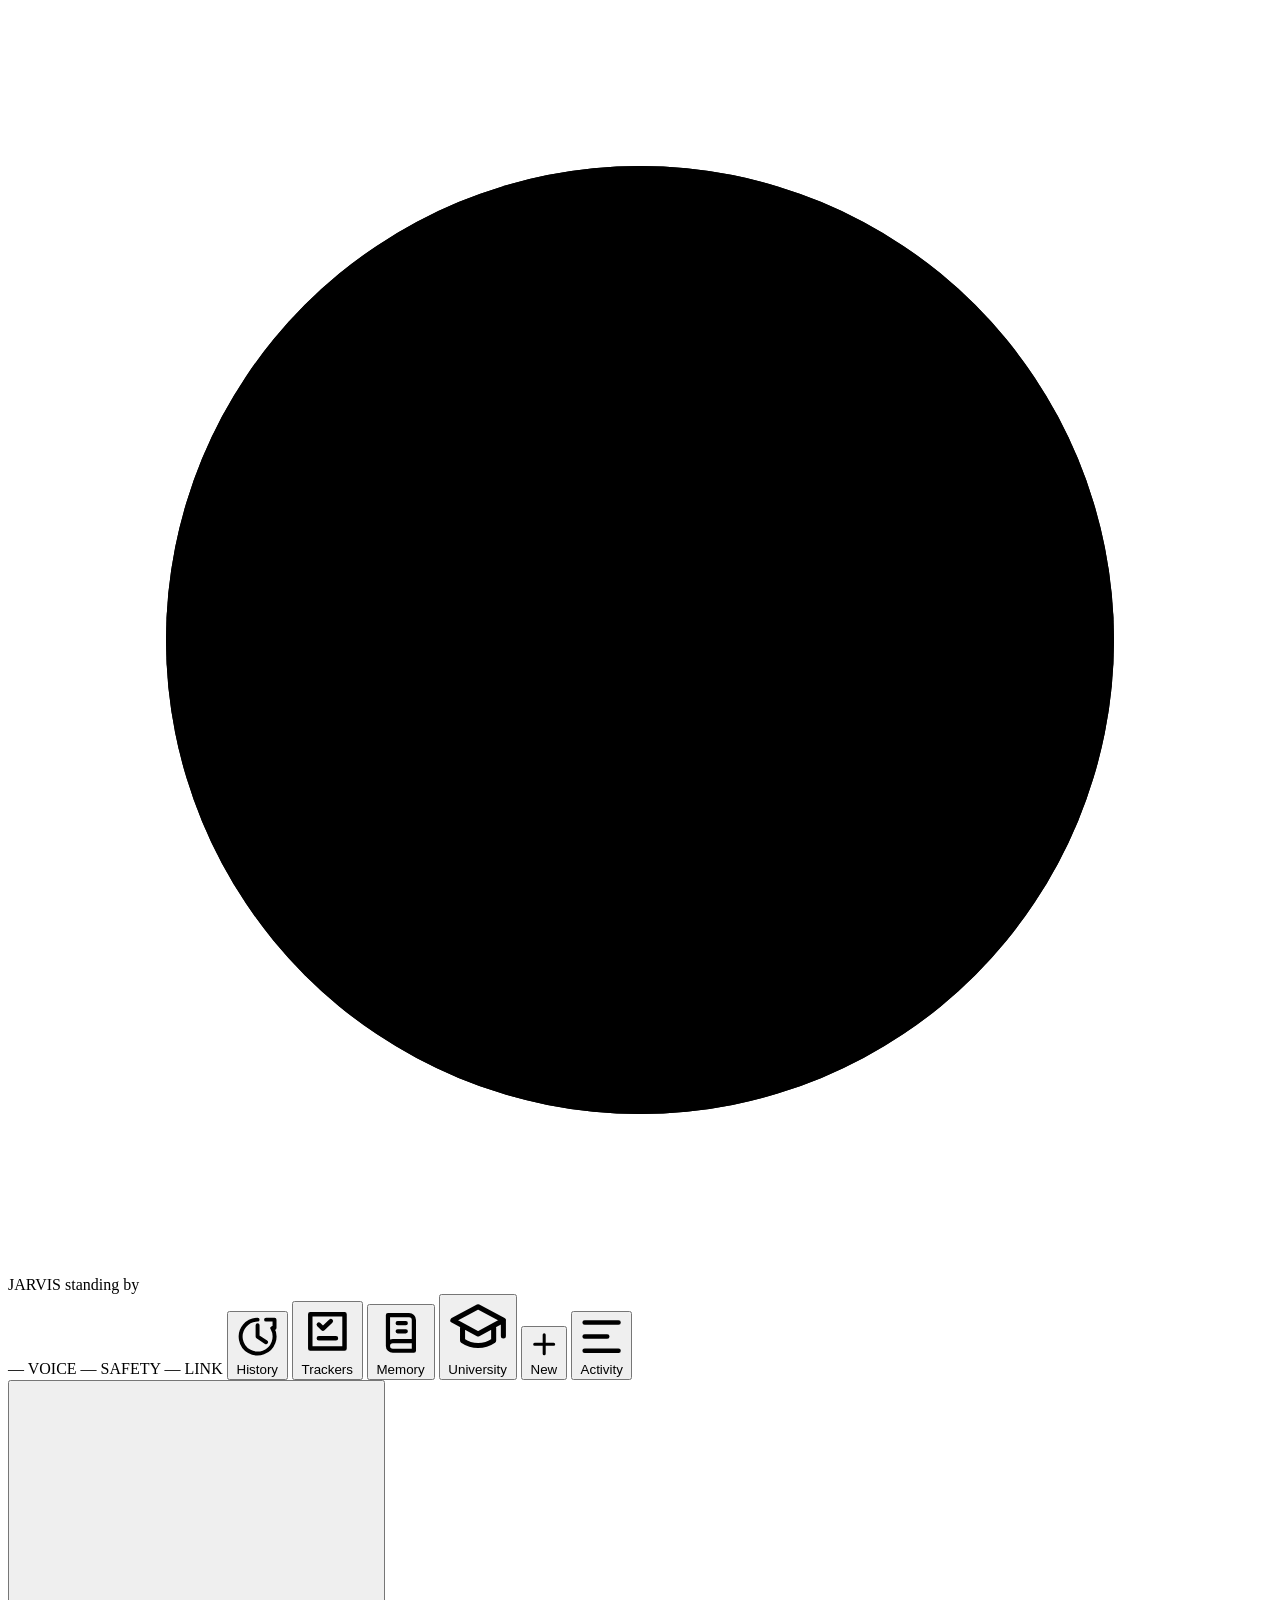
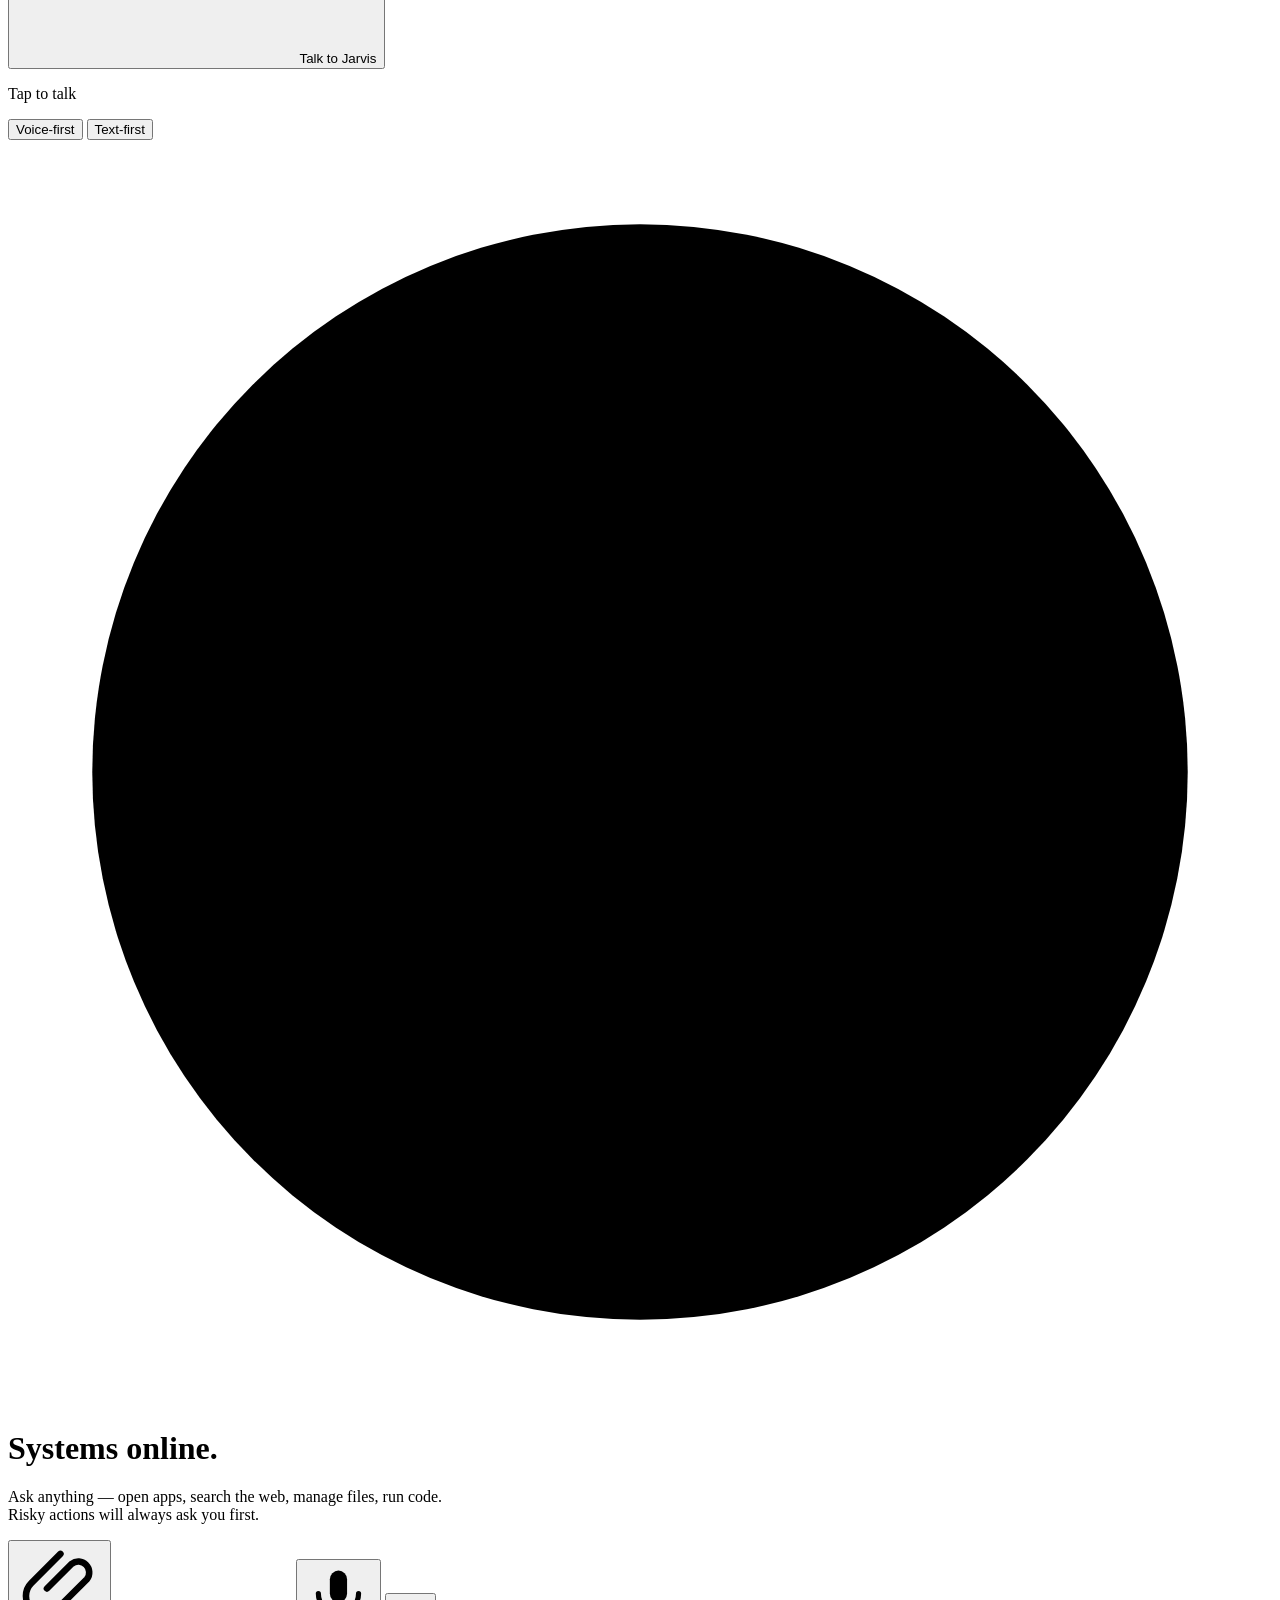
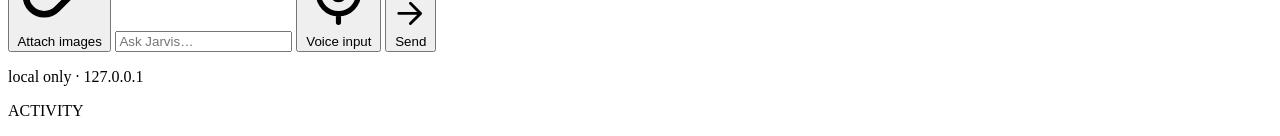
==== jarvis/web/static/index.html @ 4a021e8f "Initial commit: Jarvis backup (code only; secrets, personal data, models, and caches excluded via .g" ====
<!DOCTYPE html>
<html lang="en">
<head>
<meta charset="utf-8">
<meta name="viewport" content="width=device-width, initial-scale=1">
<title>Jarvis</title>
<link rel="icon" href="data:image/svg+xml,%3Csvg xmlns='http://www.w3.org/2000/svg' viewBox='0 0 32 32'%3E%3Ccircle cx='16' cy='16' r='11' fill='none' stroke='%2322d3ee' stroke-width='3'/%3E%3Ccircle cx='16' cy='16' r='4' fill='%2322d3ee'/%3E%3C/svg%3E">
<!-- Fonts: Space Grotesk (UI), Inter (message text), JetBrains Mono (telemetry) -->
<link rel="preconnect" href="https://fonts.googleapis.com">
<link rel="preconnect" href="https://fonts.gstatic.com" crossorigin>
<link rel="stylesheet" href="https://fonts.googleapis.com/css2?family=Space+Grotesk:wght@400;500;700&family=Inter:wght@400;500;600&family=JetBrains+Mono:wght@400;500&display=swap">
<link rel="stylesheet" href="/static/styles.css">
</head>
<body>

<!-- Ambient HUD backdrop: grid + scanlines + glow, all pure CSS -->
<div class="backdrop" aria-hidden="true"></div>

<!-- ============================== status bar ============================== -->
<header class="statusbar">
  <div class="statusbar-left">
    <div class="ring" id="ring" aria-hidden="true">
      <svg viewBox="0 0 40 40">
        <circle class="ring-track" cx="20" cy="20" r="15"/>
        <circle class="ring-arc"   cx="20" cy="20" r="15"/>
        <circle class="ring-core"  cx="20" cy="20" r="4.5"/>
      </svg>
    </div>
    <span class="wordmark">JARVIS</span>
    <span class="statusline mono" id="statusline">standing by</span>
  </div>
  <div class="statusbar-right">
    <span class="chip mono" id="brain-chip" title="Active brain (set in jarvis/config.py)">—</span>
    <span class="chip mono" id="tts-chip" title="Active text-to-speech engine (set in jarvis/config.py)">VOICE —</span>
    <span class="chip mono" id="safety-chip" title="Safety level (set in jarvis/config.py)">SAFETY —</span>
    <span class="conn" id="conn" title="Connection to the Jarvis engine">
      <span class="conn-dot"></span><span class="conn-label mono">LINK</span>
    </span>
    <button class="rail-toggle" id="history-toggle" title="Browse logged sessions">
      <svg viewBox="0 0 16 16" aria-hidden="true"><path d="M8 2a6 6 0 1 0 5.2 3M8 4v4l3 2M11 2h3v3" fill="none" stroke="currentColor" stroke-width="1.4" stroke-linecap="round" stroke-linejoin="round"/></svg>
      <span>History</span>
    </button>
    <button class="rail-toggle" id="tracker-toggle" title="Open personal trackers">
      <svg viewBox="0 0 16 16" aria-hidden="true"><path d="M3 3h10v10H3zM5.5 6l1.2 1.2L9 5M5.5 10h5" fill="none" stroke="currentColor" stroke-width="1.3" stroke-linecap="round" stroke-linejoin="round"/></svg>
      <span>Trackers</span>
    </button>
    <button class="rail-toggle" id="memory-toggle" title="View remembered facts">
      <svg viewBox="0 0 16 16" aria-hidden="true"><path d="M4 2.5h6.5A1.5 1.5 0 0 1 12 4v9.5H5.5A1.5 1.5 0 0 1 4 12V2.5zm0 9.5a1.5 1.5 0 0 1 1.5-1.5H12M7 5h2.5M7 7.5h2.5" fill="none" stroke="currentColor" stroke-width="1.3" stroke-linecap="round" stroke-linejoin="round"/></svg>
      <span>Memory</span>
    </button>
    <button class="rail-toggle" id="university-toggle" title="Open university dashboard">
      <svg viewBox="0 0 16 16" aria-hidden="true"><path d="M1.5 6 8 2.5 14.5 6 8 9.5 1.5 6Zm2.5 2v3.2c2.5 1.7 5.5 1.7 8 0V8M14.5 6v4" fill="none" stroke="currentColor" stroke-width="1.3" stroke-linecap="round" stroke-linejoin="round"/></svg>
      <span>University</span>
    </button>
    <button class="rail-toggle" id="new-session" title="Start a fresh conversation">
      <svg viewBox="0 0 16 16" aria-hidden="true"><path d="M8 3v10M3 8h10" fill="none" stroke="currentColor" stroke-width="1.6" stroke-linecap="round"/></svg>
      <span>New</span>
    </button>
    <button class="rail-toggle" id="rail-toggle" aria-expanded="true" aria-controls="rail"
            title="Show or hide the activity feed">
      <svg viewBox="0 0 16 16" aria-hidden="true"><path d="M2 3h12M2 8h8M2 13h12" stroke="currentColor" stroke-width="1.6" stroke-linecap="round"/></svg>
      <span>Activity</span>
    </button>
  </div>
</header>

<!-- ============================== main area =============================== -->
<div class="layout">

  <main class="chat-pane">
    <section class="voice-hero" aria-label="Voice control">
      <button type="button" class="orb-button" id="orb-button" title="Tap to talk">
        <canvas id="orb-canvas" width="280" height="280" aria-hidden="true"></canvas>
        <span class="visually-hidden">Talk to Jarvis</span>
      </button>
      <p class="orb-status mono" id="orb-status">Tap to talk</p>
      <div class="voice-mode" role="group" aria-label="Voice interaction mode">
        <button type="button" class="mode-btn" id="mode-voice" aria-pressed="true">Voice-first</button>
        <button type="button" class="mode-btn" id="mode-text" aria-pressed="false">Text-first</button>
      </div>
    </section>
    <div class="chat-scroll" id="chat-scroll">
      <div class="chat-column" id="chat">
        <!-- Empty state is hidden during a conversation and reused on reset. -->
        <div class="empty" id="empty">
          <div class="empty-ring" aria-hidden="true">
            <svg viewBox="0 0 120 120">
              <circle class="er-outer" cx="60" cy="60" r="52"/>
              <circle class="er-mid"   cx="60" cy="60" r="38"/>
              <circle class="er-core"  cx="60" cy="60" r="10"/>
            </svg>
          </div>
          <h1>Systems online.</h1>
          <p>Ask anything — open apps, search the web, manage files, run code.<br>
             Risky actions will always ask you first.</p>
        </div>
      </div>
    </div>

    <!-- ============================ input bar ============================= -->
    <div class="inputbar">
      <div class="image-previews" id="image-previews" aria-label="Attached images"></div>
      <form class="input-shell" id="form">
        <input id="image-input" type="file" accept="image/*" multiple hidden>
        <button type="button" class="attach" id="attach" title="Attach images">
          <svg viewBox="0 0 24 24" aria-hidden="true">
            <path d="M8.5 12.5l6.8-6.8a3 3 0 0 1 4.2 4.2l-8.2 8.2a5 5 0 0 1-7.1-7.1l8-8" fill="none" stroke="currentColor" stroke-width="1.8" stroke-linecap="round"/>
          </svg>
          <span class="visually-hidden">Attach images</span>
        </button>
        <input id="input" type="text" autocomplete="off" spellcheck="false"
               placeholder="Ask Jarvis…" aria-label="Message Jarvis">
        <button type="button" class="mic" id="mic" title="Talk to Jarvis (works best in Chrome/Edge)">
          <svg viewBox="0 0 24 24" aria-hidden="true">
            <rect x="9" y="3" width="6" height="11" rx="3"/>
            <path d="M5 11a7 7 0 0 0 14 0M12 18v3" fill="none" stroke="currentColor" stroke-width="1.8" stroke-linecap="round"/>
          </svg>
          <span class="visually-hidden">Voice input</span>
        </button>
        <button type="submit" class="send" id="send" title="Send (Enter)">
          <svg viewBox="0 0 24 24" aria-hidden="true">
            <path d="M4 12h13M12 5l7 7-7 7" fill="none" stroke="currentColor" stroke-width="2" stroke-linecap="round" stroke-linejoin="round"/>
          </svg>
          <span class="visually-hidden">Send</span>
        </button>
      </form>
      <p class="inputbar-note mono">local only · 127.0.0.1</p>
    </div>
  </main>

  <!-- ============================ activity rail =========================== -->
  <aside class="rail" id="rail" aria-label="Activity feed">
    <div class="rail-head mono">ACTIVITY</div>
    <ol class="rail-feed mono" id="rail-feed"></ol>
  </aside>

</div>

<!-- Full-screen University route. The live chat stays mounted while hidden. -->
<div class="guc-screen" id="guc-screen" hidden>
  <header class="guc-screen-head">
    <button class="history-back mono" id="guc-back" type="button">‹ BACK TO CHAT</button>
    <h1 class="mono" id="guc-title">UNIVERSITY</h1>
    <span></span>
  </header>
  <div class="guc-status-bar" id="guc-status-bar"></div>
  <div class="guc-global-actions" id="guc-global-actions" aria-label="All University sections"></div>
  <nav class="tracker-tabs guc-tabs" id="guc-tabs" aria-label="University section"></nav>
  <main class="guc-content" id="guc-content"></main>
</div>

<!-- Session browser. It floats above the live conversation. -->
<div class="history-overlay" id="history-overlay" hidden>
  <section class="history-panel" role="dialog" aria-modal="true" aria-labelledby="history-title">
    <header class="history-head">
      <button class="history-back mono" id="history-back" type="button" hidden>‹ BACK</button>
      <h2 class="mono" id="history-title">SESSION HISTORY</h2>
      <button class="history-close" id="history-close" type="button" aria-label="Close history">×</button>
    </header>
    <div class="history-search">
      <input id="history-search-input" type="search" placeholder="Search all sessions…" aria-label="Search session history">
    </div>
    <div class="history-content" id="history-content"></div>
  </section>
</div>

<!-- Personal trackers. Visually mirrors History but remains REST-only. -->
<div class="history-overlay" id="tracker-overlay" hidden>
  <section class="history-panel tracker-panel" role="dialog" aria-modal="true" aria-labelledby="tracker-title">
    <header class="history-head">
      <span></span>
      <h2 class="mono" id="tracker-title">TRACKERS</h2>
      <button class="history-close" id="tracker-close" type="button" aria-label="Close trackers">×</button>
    </header>
    <nav class="tracker-tabs" id="tracker-tabs" aria-label="Tracker category"></nav>
    <form class="tracker-form" id="tracker-form">
      <input id="tracker-text" type="text" required placeholder="Add an item…" aria-label="Tracker item">
      <input id="tracker-due" type="datetime-local" aria-label="Optional due time">
      <input id="tracker-list-name" type="text" placeholder="List name" aria-label="Custom list name" hidden>
      <button type="submit">Add</button>
    </form>
    <div class="history-content tracker-content" id="tracker-content"></div>
  </section>
</div>

<!-- Remembered user facts. Visually mirrors the REST-only Trackers panel. -->
<div class="history-overlay" id="memory-overlay" hidden>
  <section class="history-panel memory-panel" role="dialog" aria-modal="true" aria-labelledby="memory-title">
    <header class="history-head">
      <span></span>
      <h2 class="mono" id="memory-title">MEMORY</h2>
      <button class="history-close" id="memory-close" type="button" aria-label="Close memory">×</button>
    </header>
    <form class="tracker-form" id="memory-form">
      <input id="memory-text" type="text" required placeholder="Remember something…" aria-label="Fact to remember">
      <button type="submit">Add</button>
    </form>
    <div class="history-content tracker-content" id="memory-content"></div>
  </section>
</div>

<div class="toast mono" id="toast" role="status"></div>

<script src="/static/app.js"></script>
</body>
</html>
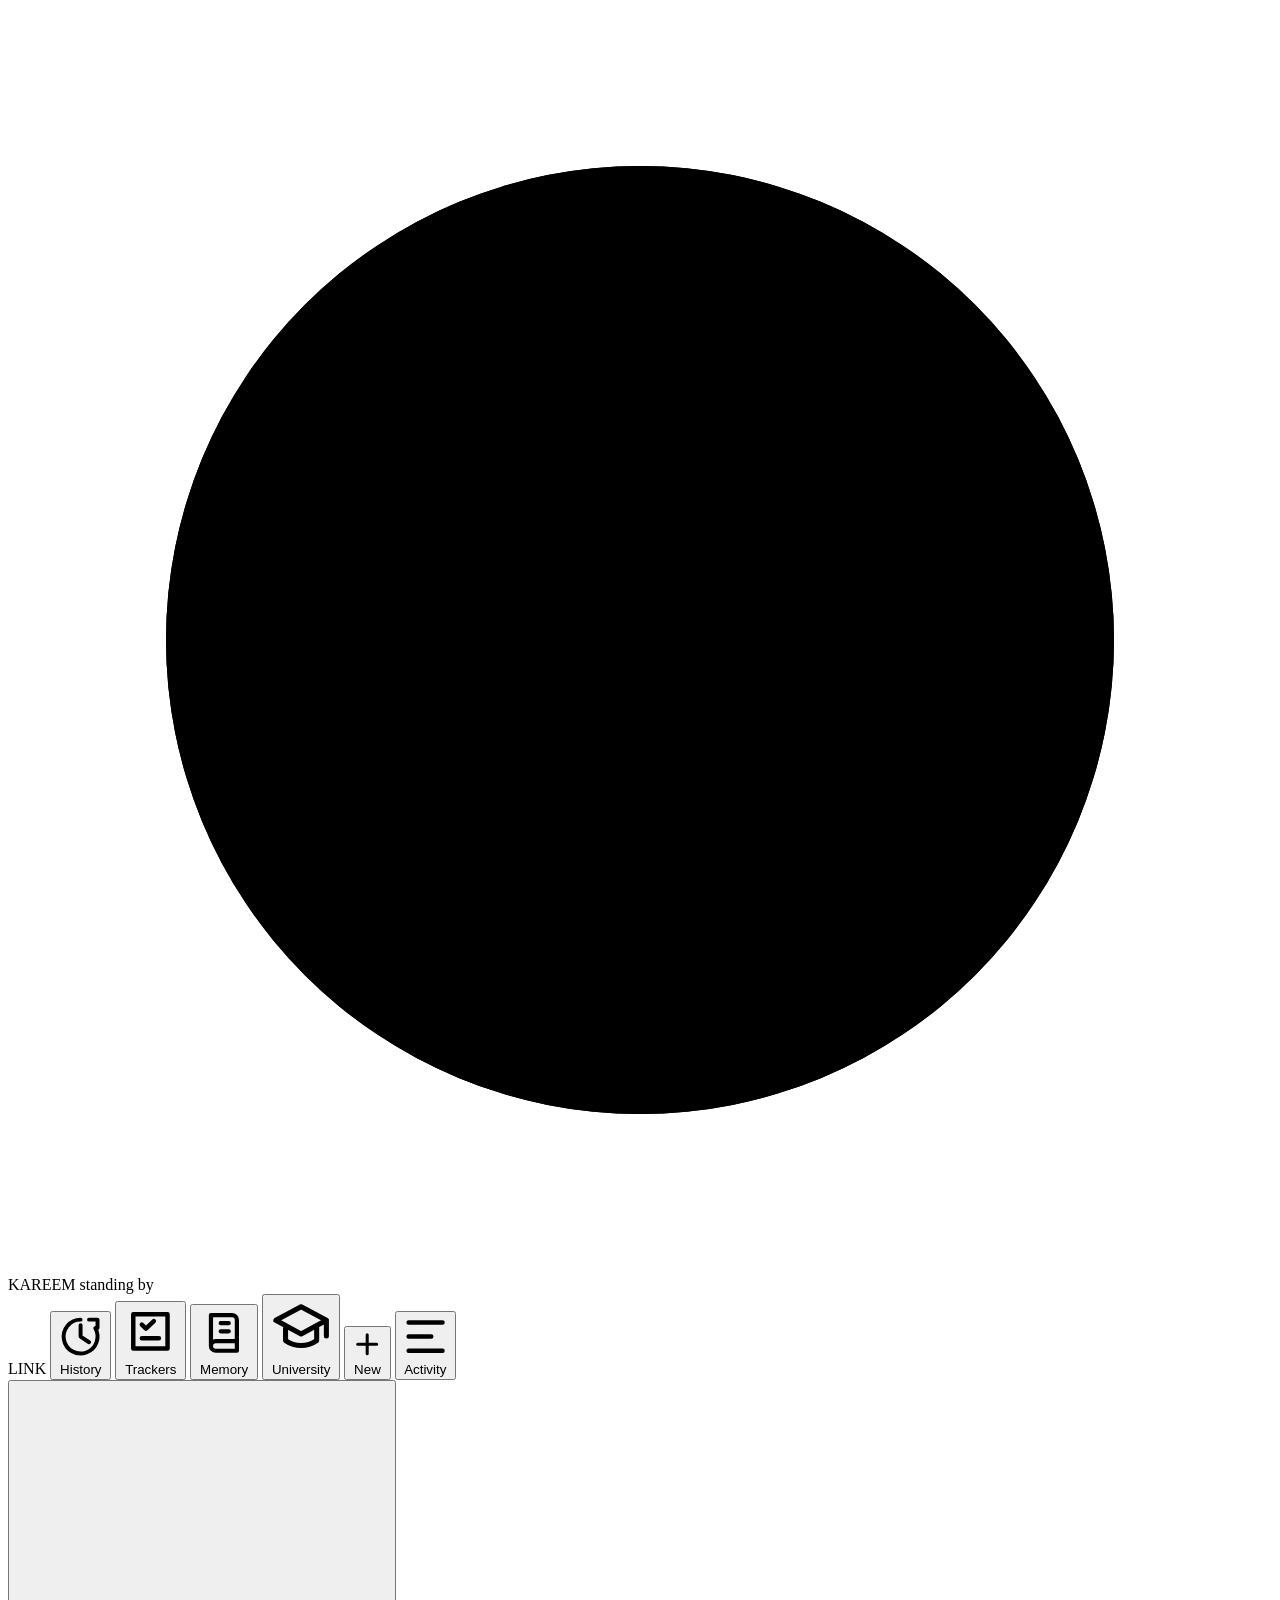
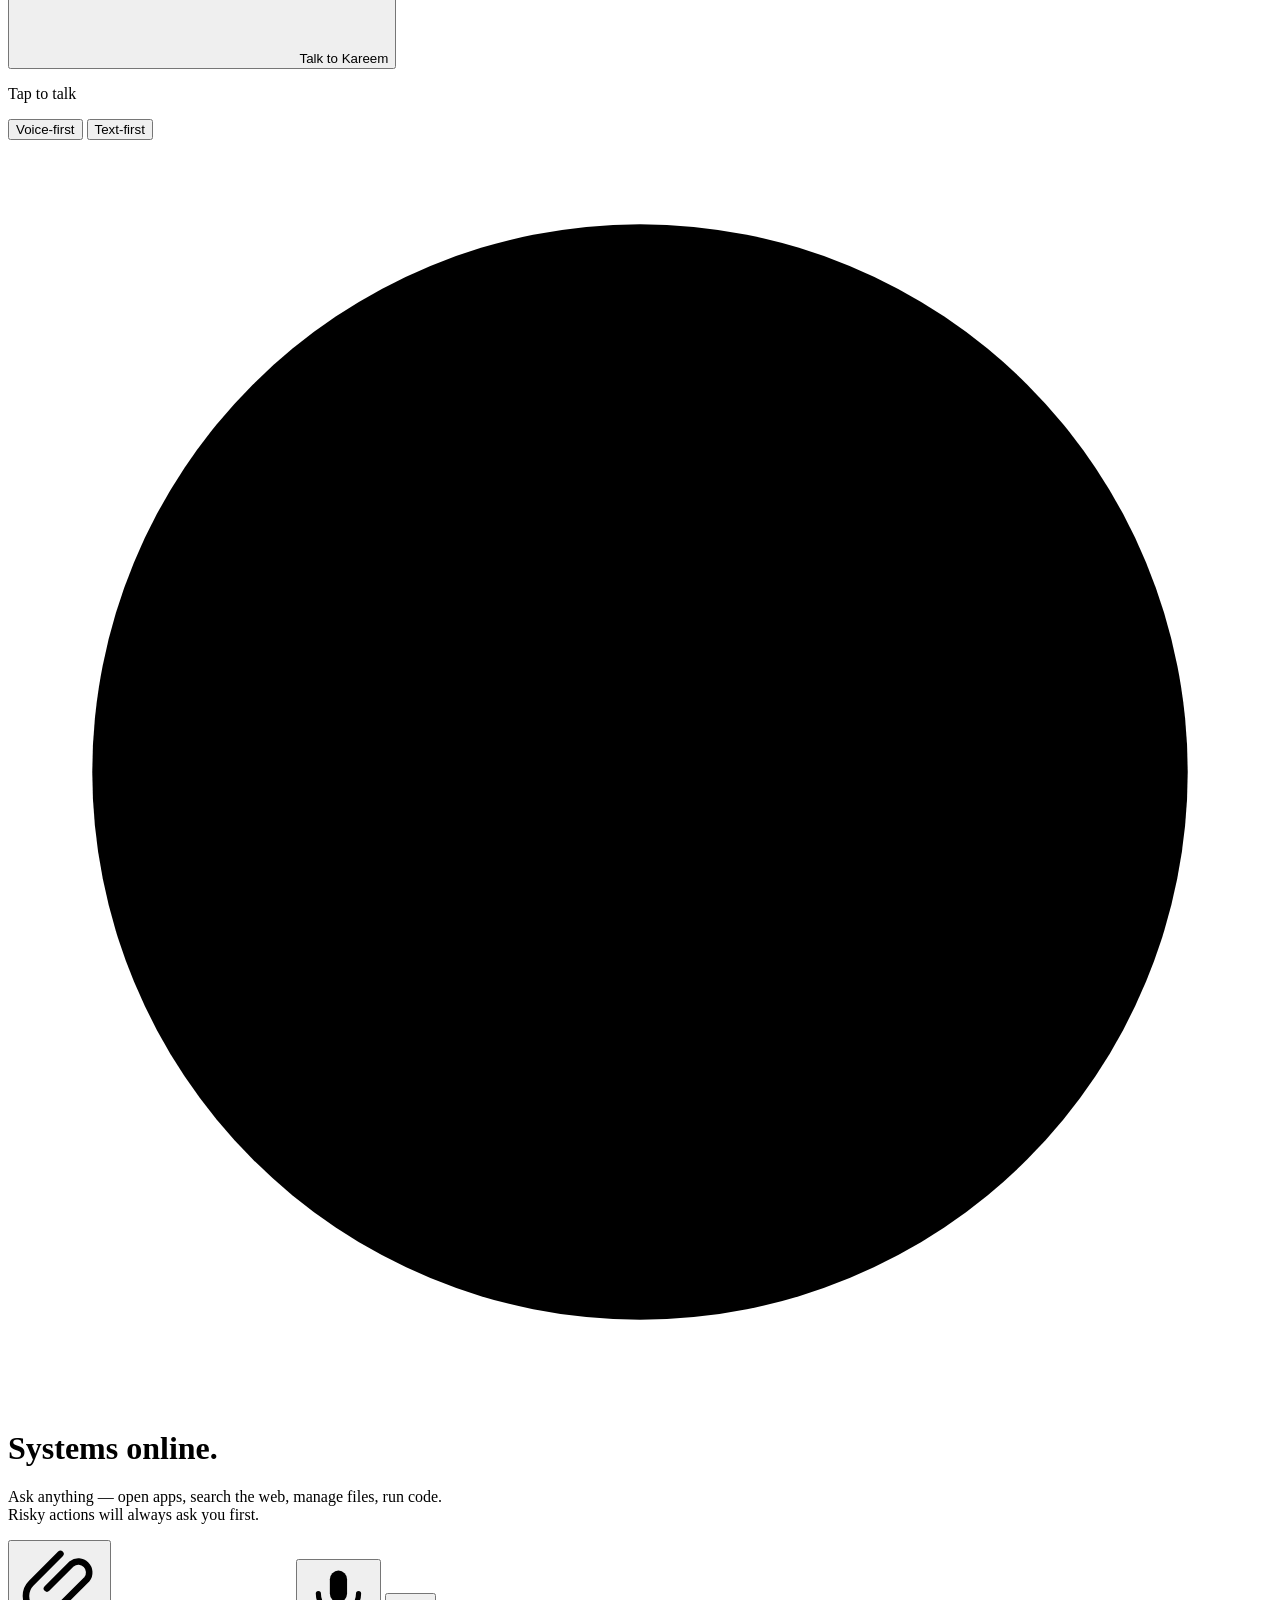
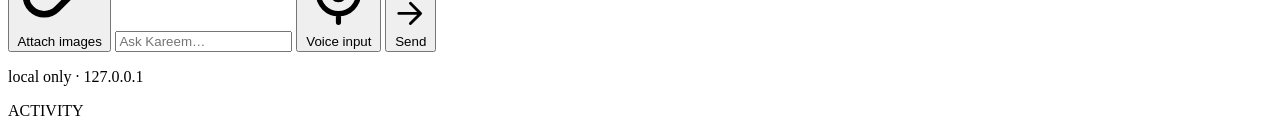
==== commit ebde879b: "Step 1-2: remove status badges + rename UI/identity to Kareem Checkpoint before the full internal pa" ====
--- a/jarvis/web/static/index.html
+++ b/jarvis/web/static/index.html
@@ -3,7 +3,7 @@
 <head>
 <meta charset="utf-8">
 <meta name="viewport" content="width=device-width, initial-scale=1">
-<title>Jarvis</title>
+<title>Kareem</title>
 <link rel="icon" href="data:image/svg+xml,%3Csvg xmlns='http://www.w3.org/2000/svg' viewBox='0 0 32 32'%3E%3Ccircle cx='16' cy='16' r='11' fill='none' stroke='%2322d3ee' stroke-width='3'/%3E%3Ccircle cx='16' cy='16' r='4' fill='%2322d3ee'/%3E%3C/svg%3E">
 <!-- Fonts: Space Grotesk (UI), Inter (message text), JetBrains Mono (telemetry) -->
 <link rel="preconnect" href="https://fonts.googleapis.com">
@@ -26,14 +26,11 @@
         <circle class="ring-core"  cx="20" cy="20" r="4.5"/>
       </svg>
     </div>
-    <span class="wordmark">JARVIS</span>
+    <span class="wordmark">KAREEM</span>
     <span class="statusline mono" id="statusline">standing by</span>
   </div>
   <div class="statusbar-right">
-    <span class="chip mono" id="brain-chip" title="Active brain (set in jarvis/config.py)">—</span>
-    <span class="chip mono" id="tts-chip" title="Active text-to-speech engine (set in jarvis/config.py)">VOICE —</span>
-    <span class="chip mono" id="safety-chip" title="Safety level (set in jarvis/config.py)">SAFETY —</span>
-    <span class="conn" id="conn" title="Connection to the Jarvis engine">
+    <span class="conn" id="conn" title="Connection to the Kareem engine">
       <span class="conn-dot"></span><span class="conn-label mono">LINK</span>
     </span>
     <button class="rail-toggle" id="history-toggle" title="Browse logged sessions">
@@ -71,7 +68,7 @@
     <section class="voice-hero" aria-label="Voice control">
       <button type="button" class="orb-button" id="orb-button" title="Tap to talk">
         <canvas id="orb-canvas" width="280" height="280" aria-hidden="true"></canvas>
-        <span class="visually-hidden">Talk to Jarvis</span>
+        <span class="visually-hidden">Talk to Kareem</span>
       </button>
       <p class="orb-status mono" id="orb-status">Tap to talk</p>
       <div class="voice-mode" role="group" aria-label="Voice interaction mode">
@@ -109,8 +106,8 @@
           <span class="visually-hidden">Attach images</span>
         </button>
         <input id="input" type="text" autocomplete="off" spellcheck="false"
-               placeholder="Ask Jarvis…" aria-label="Message Jarvis">
-        <button type="button" class="mic" id="mic" title="Talk to Jarvis (works best in Chrome/Edge)">
+               placeholder="Ask Kareem…" aria-label="Message Kareem">
+        <button type="button" class="mic" id="mic" title="Talk to Kareem (works best in Chrome/Edge)">
           <svg viewBox="0 0 24 24" aria-hidden="true">
             <rect x="9" y="3" width="6" height="11" rx="3"/>
             <path d="M5 11a7 7 0 0 0 14 0M12 18v3" fill="none" stroke="currentColor" stroke-width="1.8" stroke-linecap="round"/>
